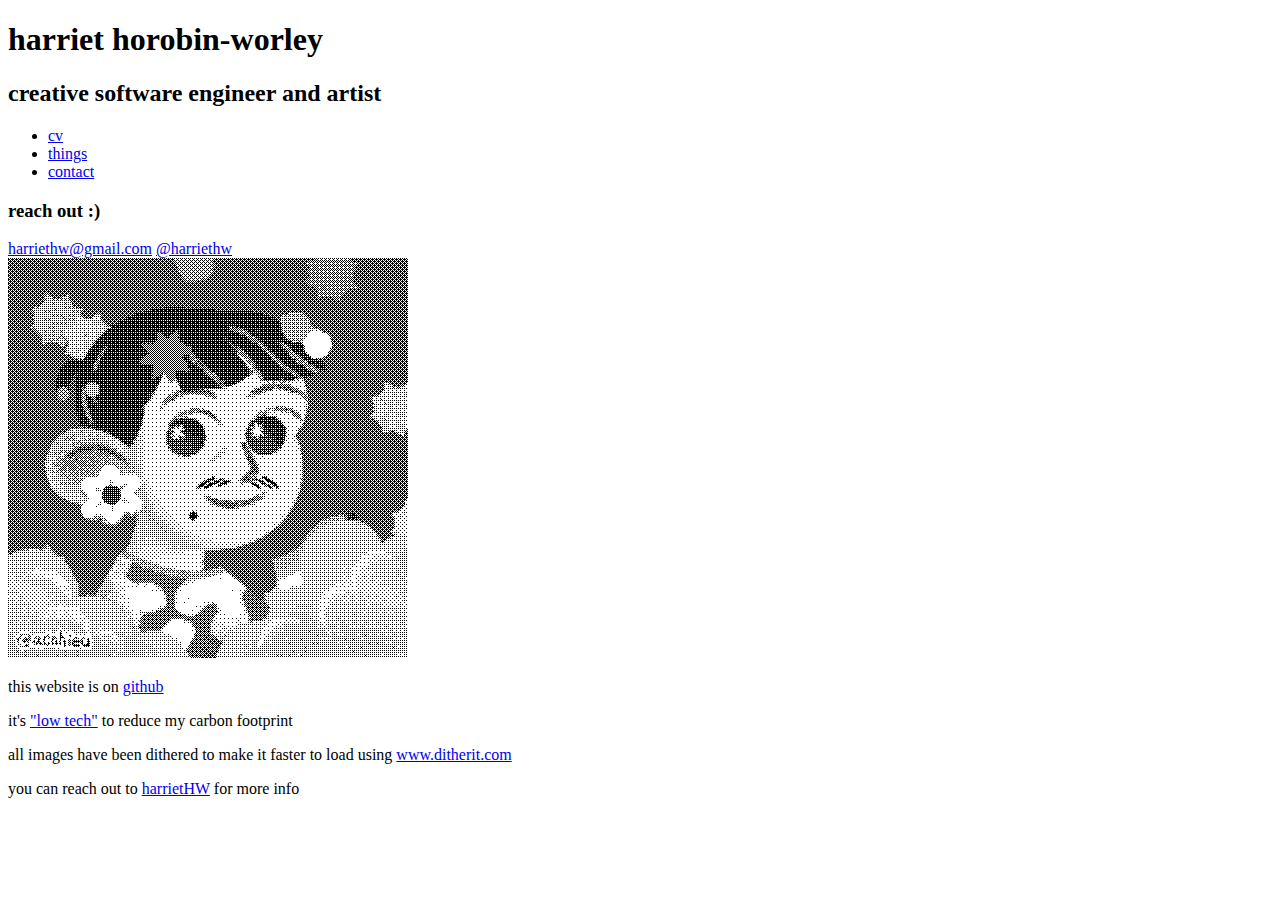
==== contact.html @ e905027e "add contact page" ====
<!DOCTYPE html>
<html lang="en">
    <head>
        <meta charset="UTF-8">
        <meta name="viewport" content="width=device-width, initial-scale=1.0">
        <meta http-equiv="X-UA-Compatible" content="ie=edge">

        <meta name="title" content="Harriet Horobin-Worley">
        <meta name="description" content="a portfolio website for creative software engineer Harriet HW">

        <title>Harriet HW</title>

        <link rel="stylesheet" href="./style.css">
        <link rel="icon" href="./favicon.ico" type="image/x-icon">
    </head>
    <body>
        <header>
            <div class="header__logo"></div>
            <div class="header__title">
                <h1>harriet horobin-worley</h1>
                <h2>creative software engineer and artist</h2>
            </div>
        </header>
        <nav>
            <ul>
                <li>
                    <a href="./cv.html" class="nav--blue">cv</a>
                </li>
                <li>
                    <a href="/" class="nav--orange">things</a>
                </li>
                <li>
                    <a href="/contact.html" class="nav--green">contact</a>
                </li>
            </ul>
        </nav>
        <main>
            <section>
                <h3 class="contact__header">reach out :)</h3>
                <div class="contact">
                    <div class="contact__info">
                        <a href="mailto:harriethw@gmail.com">harriethw@gmail.com</a>
                        <a href="https://twitter.com/HarrietHW">@harriethw</a>
                    </div>
                    <div class="contact__image">
                        <img  src="./assets/avatar_bnw.png" alt="Illustration of a person with short black hair and round glasses, wearing a pride badge"/>
                    </div>
                </div>
            </section>
        </main>
        <footer>
            <div class="footer__wrapper">
                <p>this website is on <a href="https://github.com/Harriethw/">github</a>
                </p>
                <p>it's <a href="https://www.lowtechmagazine.com/2018/09/how-to-build-a-lowtech-website.html">"low tech"</a> to reduce my carbon footprint </p>
                <p>all images have been dithered to make it faster to load using <a href="https://ditherit.com/">www.ditherit.com</a>
                </p>
                <p>you can reach out to <a href="https://twitter.com/HarrietHW">harrietHW</a> for more info </p>
            </div>
        </footer>
    </body>
</html>
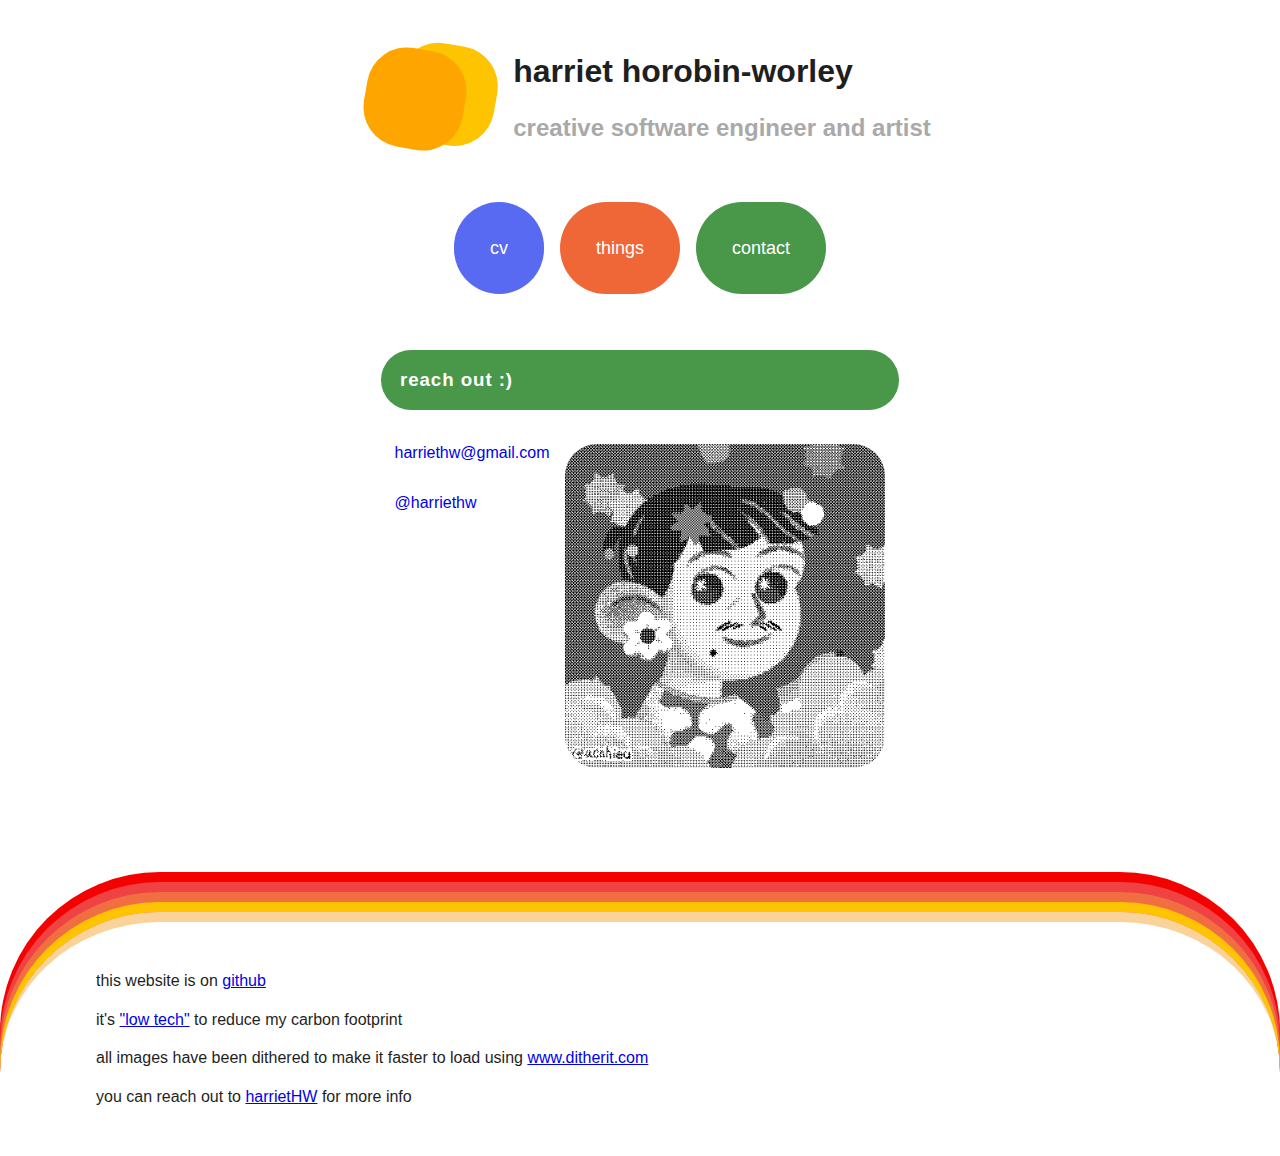
==== commit 3c0376ae: "wip fix link to index" ====
--- a/contact.html
+++ b/contact.html
@@ -27,10 +27,10 @@
                     <a href="./cv.html" class="nav--blue">cv</a>
                 </li>
                 <li>
-                    <a href="/" class="nav--orange">things</a>
+                    <a href="./index.html" class="nav--orange">things</a>
                 </li>
                 <li>
-                    <a href="/contact.html" class="nav--green">contact</a>
+                    <a href="./contact.html" class="nav--green">contact</a>
                 </li>
             </ul>
         </nav>
--- a/style.css
+++ b/style.css
@@ -0,0 +1,274 @@
+:root {
+  --logo: orange;
+  --cv: #586af1;
+  --things: rgba(239, 94, 42, 0.941);
+  --contact: rgb(73, 151, 73);
+  --pink: #eb8dd6;
+  --blue: #3399ff;
+  --lightPink: #ffb6c1;
+  --white: #ffffff;
+  --text: rgb(31, 31, 31);
+}
+
+body {
+  color: var(--text);
+  font-family: Sans-Serif;
+  margin: 2em;
+  min-height: 100vh;
+  display: flex;
+  flex-direction: column;
+  overflow: visible;
+}
+
+.contact {
+  display: flex;
+  justify-content: space-between;
+  flex-direction: row;
+  flex-wrap: wrap;
+  padding: 1em;
+}
+
+.contact__info {
+  display: flex;
+  flex-direction: column;
+}
+
+.contact__info a {
+  text-decoration: none;
+  margin-bottom: 2em;
+  padding-left: 1em;
+}
+
+.contact__image {
+  width: 20em;
+  margin-left: 1em;
+  margin-right: 1em;
+}
+
+.contact__header {
+  color: white;
+  background: var(--contact);
+  padding: 1em;
+  margin: 1em;
+  border-radius: 2em;
+  font-weight: bold;
+  letter-spacing: 0.05em;
+}
+
+.cv__divider {
+  border-radius: 1em;
+  width: 100%;
+  height: 1em;
+  background-color: var(--cv);
+}
+
+.cv__item {
+  padding: 1.5em;
+  background-color: var(--white);
+  border-top-left-radius: 4em;
+  border-top-right-radius: 6em;
+  border-bottom-right-radius: 8em;
+  border-bottom-left-radius: 3em;
+  border: 0.5em solid var(--cv);
+  transform: rotate(2deg);
+}
+
+.cv__text {
+  transform: rotate(-2deg);
+}
+
+.cv__blob {
+  width: 100%;
+  height: 20em;
+  background-color: var(--logo);
+  position: absolute;
+  top: 0;
+  border-top-left-radius: 2em;
+  border-top-right-radius: 10em;
+  border-bottom-right-radius: 3em;
+  border-bottom-left-radius: 8em;
+  z-index: -1;
+  transform: rotate(-5deg);
+}
+
+.cv__section {
+  display: flex;
+}
+
+.cv__section li {
+  padding-bottom: 4em;
+  padding-top: 1em;
+  position: relative;
+}
+
+.cv__section ul li {
+  padding-bottom: 0;
+}
+
+.cv__section ul {
+  list-style-type: circle;
+  padding-inline-start: 2em;
+}
+
+footer {
+  display: flex;
+  flex-direction: column;
+  margin-top: 8em;
+  margin-bottom: -4em;
+  margin-left: -2em;
+  margin-right: -2em;
+  padding: 2em 0rem 2em 6em;
+  border-top: 10px solid hsl(36, 89%, 79%);
+  border-top-left-radius: 10em;
+  border-top-right-radius: 10em;
+  box-shadow: 0 -10px 0 0px hsl(46, 99%, 50%), 0 -20px 0 0px hsl(15, 85%, 60%),
+    0 -30px 0 0px hsl(0, 85%, 60%), 0 -40px 0 0px hsl(0, 99%, 48%);
+}
+
+.footer__wrapper {
+  max-width: 55vw;
+}
+
+header {
+  display: flex;
+  flex-wrap: wrap;
+  justify-content: center;
+  align-items: center;
+}
+
+.header__logo {
+  width: 100px;
+  height: 100px;
+  background: var(--logo);
+  border-radius: 40%;
+  margin: 1em;
+  transform: rotate(10deg);
+  transition: all 3s ease-in-out 0.3s;
+  box-shadow: 30px -10px 0 0px hsl(46, 99%, 50%);
+}
+
+.header__logo:hover {
+  cursor: default;
+  transform: rotate(360deg);
+  transition: all 3s ease-in-out 0.3s;
+}
+
+.header__title {
+  margin-left: 2em;
+}
+
+h2 {
+  margin: 1em 0 1em 0;
+  color: darkgrey;
+}
+
+h3 {
+  letter-spacing: 0.1em;
+}
+
+h4 {
+  letter-spacing: 0.05em;
+  line-height: 2em;
+}
+
+h5 {
+  letter-spacing: 0.05em;
+  color: darkgray;
+}
+
+img {
+  height: 100%;
+  width: 100%;
+  border-radius: 2em;
+}
+
+main {
+  display: flex;
+  flex-direction: column;
+  align-items: center;
+}
+
+nav {
+  display: flex;
+  flex-direction: row;
+  justify-content: center;
+  margin-top: 3em;
+  margin-bottom: 3em;
+}
+
+nav a {
+  text-decoration: none;
+}
+
+nav li {
+  margin: 0.5em;
+}
+
+nav ul {
+  display: flex;
+  flex-direction: row;
+}
+
+nav a {
+  padding: 2em;
+  border-radius: 4em;
+  color: white;
+  font-size: large;
+}
+
+nav a:hover {
+  background: none;
+  color: var(--text);
+}
+
+.nav--blue {
+  background: var(--cv);
+}
+.nav--orange {
+  background: var(--things);
+}
+.nav--green {
+  background: var(--contact);
+}
+
+ol {
+  list-style-type: none;
+  padding-inline-start: 0;
+}
+
+p {
+  line-height: 1.4em;
+  font-weight: 300;
+}
+
+.things__header {
+  color: white;
+  padding-top: 1em;
+  padding-bottom: 1em;
+  padding-left: 1em;
+  background-color: var(--things);
+  border-radius: 2em;
+}
+
+.things__intro {
+  padding-top: 1em;
+  padding-bottom: 1em;
+}
+
+.things__item {
+  padding-top: 2em;
+  padding-bottom: 2em;
+}
+
+ul {
+  list-style: none;
+  padding-inline-start: 0;
+}
+
+/* desktop */
+@media screen and (min-width: 1025px) {
+  section {
+    min-width: 40vw;
+    max-width: 50vw;
+  }
+}
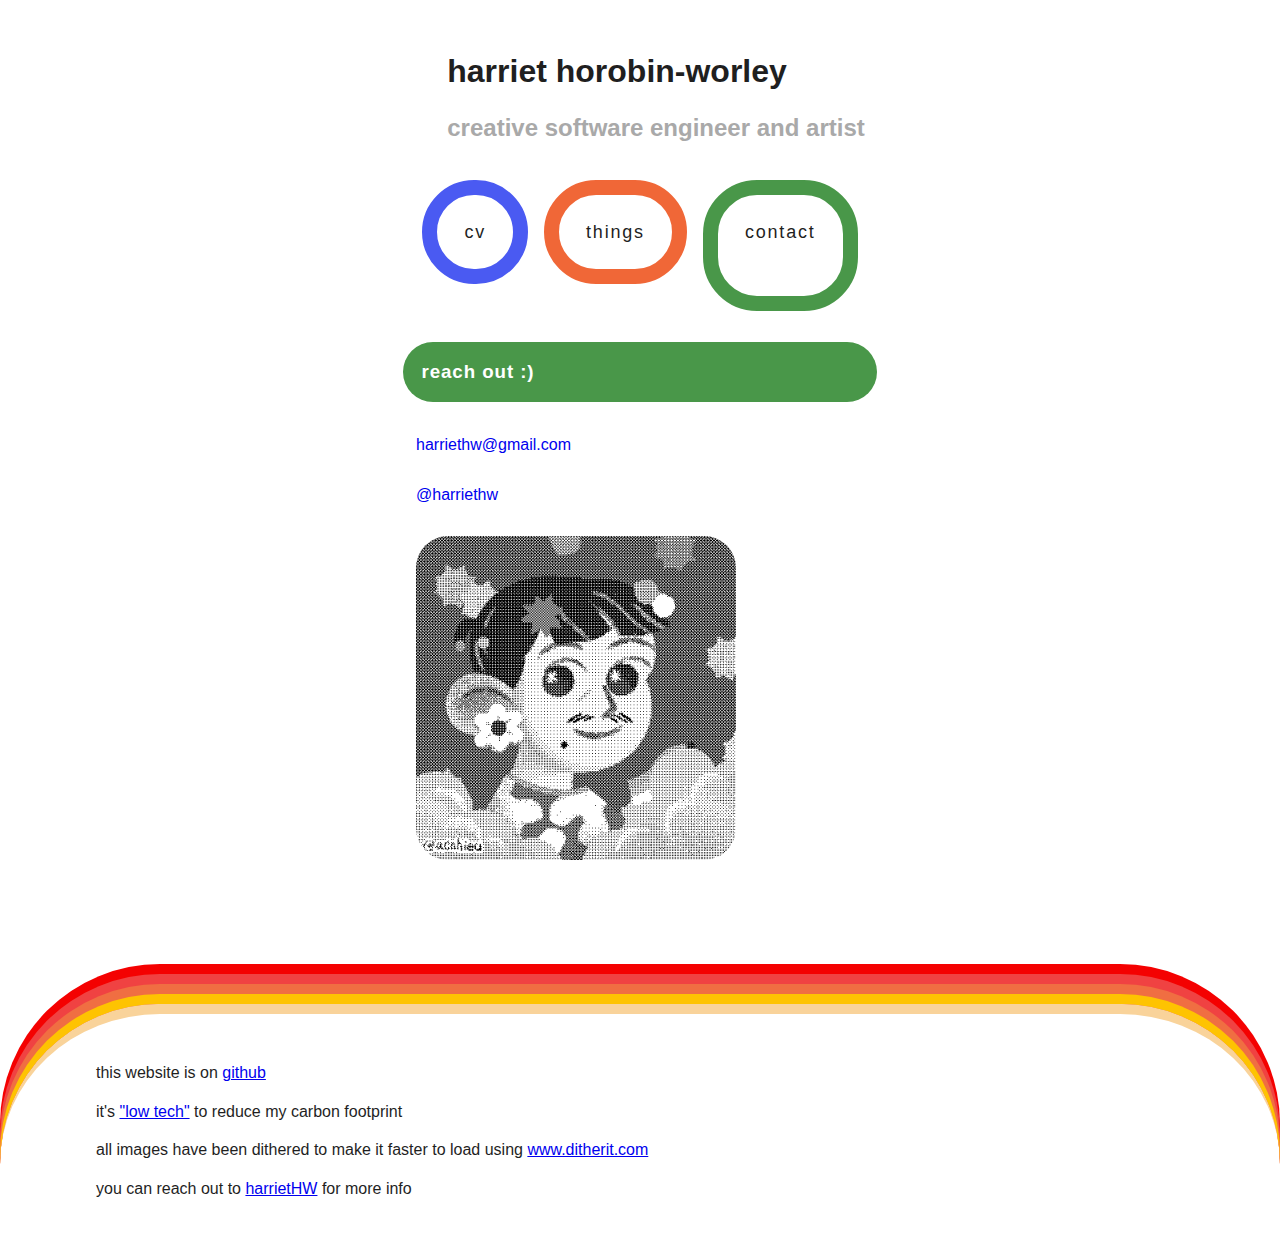
==== commit edf3a3ba: "redesign nav" ====
--- a/contact.html
+++ b/contact.html
@@ -15,7 +15,6 @@
     </head>
     <body>
         <header>
-            <div class="header__logo"></div>
             <div class="header__title">
                 <h1>harriet horobin-worley</h1>
                 <h2>creative software engineer and artist</h2>
@@ -30,7 +29,7 @@
                     <a href="./index.html" class="nav--orange">things</a>
                 </li>
                 <li>
-                    <a href="./contact.html" class="nav--green">contact</a>
+                    <a href="./contact.html" class="nav--green nav--selected">contact</a>
                 </li>
             </ul>
         </nav>
--- a/style.css
+++ b/style.css
@@ -1,6 +1,6 @@
 :root {
   --logo: orange;
-  --cv: #586af1;
+  --cv: #4a5af2;
   --things: rgba(239, 94, 42, 0.941);
   --contact: rgb(73, 151, 73);
   --pink: #eb8dd6;
@@ -11,6 +11,7 @@
 }
 
 body {
+  background-color: var(--white);
   color: var(--text);
   font-family: Sans-Serif;
   margin: 2em;
@@ -53,13 +54,6 @@
   border-radius: 2em;
   font-weight: bold;
   letter-spacing: 0.05em;
-}
-
-.cv__divider {
-  border-radius: 1em;
-  width: 100%;
-  height: 1em;
-  background-color: var(--cv);
 }
 
 .cv__item {
@@ -112,7 +106,7 @@
 
 footer {
   display: flex;
-  flex-direction: column;
+  flex-direction: row;
   margin-top: 8em;
   margin-bottom: -4em;
   margin-left: -2em;
@@ -137,14 +131,14 @@
 }
 
 .header__logo {
-  width: 100px;
-  height: 100px;
-  background: var(--logo);
+  width: 75px;
+  height: 75px;
+  border: var(--logo) solid 20px;
   border-radius: 40%;
   margin: 1em;
   transform: rotate(10deg);
   transition: all 3s ease-in-out 0.3s;
-  box-shadow: 30px -10px 0 0px hsl(46, 99%, 50%);
+  box-shadow: 20px 0px 0 0px hsl(46, 99%, 50%);
 }
 
 .header__logo:hover {
@@ -159,7 +153,7 @@
 
 h2 {
   margin: 1em 0 1em 0;
-  color: darkgrey;
+  color: #a9a9a9;
 }
 
 h3 {
@@ -192,8 +186,8 @@
   display: flex;
   flex-direction: row;
   justify-content: center;
-  margin-top: 3em;
-  margin-bottom: 3em;
+  margin-top: 2em;
+  margin-bottom: 3.5em;
 }
 
 nav a {
@@ -210,25 +204,35 @@
 }
 
 nav a {
-  padding: 2em;
-  border-radius: 4em;
-  color: white;
+  padding: 1.5em;
+  border-radius: 3em;
+  color: var(--text);
   font-size: large;
+  letter-spacing: 0.1em;
 }
 
 nav a:hover {
   background: none;
+  padding-bottom: 3em;
   color: var(--text);
 }
 
+.nav--selected {
+  padding-bottom: 3em;
+}
+
 .nav--blue {
-  background: var(--cv);
+  /* background: var(--cv); */
+  border: var(--cv) solid 15px;
+  border-color: var(--cv);
 }
 .nav--orange {
-  background: var(--things);
+  border: var(--things) solid 15px;
+  border-color: var(--things);
 }
 .nav--green {
-  background: var(--contact);
+  border: var(--contact) solid 15px;
+  border-color: var(--contact);
 }
 
 ol {
@@ -239,6 +243,10 @@
 p {
   line-height: 1.4em;
   font-weight: 300;
+}
+
+.secret {
+  display: none;
 }
 
 .things__header {
@@ -258,6 +266,9 @@
 .things__item {
   padding-top: 2em;
   padding-bottom: 2em;
+  img {
+    max-height: 500px;
+  }
 }
 
 ul {
@@ -267,8 +278,53 @@
 
 /* desktop */
 @media screen and (min-width: 1025px) {
+  .secret {
+    cursor: crosshair;
+    display: block;
+    position: absolute;
+    z-index: 1;
+    width: 100px;
+    height: 100px;
+  }
+
+  #secret--1 {
+    left: 100px;
+  }
+
+  #secret--2 {
+    top: 200px;
+    right: 250px;
+  }
+
+  #secret--3 {
+    top: 600px;
+    left: 100px;
+  }
+
+  #secret--4 {
+    width: 100px;
+    height: 100px;
+    align-self: flex-end;
+  }
+
+  #secret--1:hover p:after {
+    content: "you";
+  }
+
+  #secret--2:hover p:after {
+    content: "are";
+  }
+
+  #secret--3:hover p:after {
+    content: "beautiful";
+  }
+
+  #secret--4:hover p:after {
+    content: "✨";
+  }
+
   section {
-    min-width: 40vw;
-    max-width: 50vw;
-  }
-}
+    min-width: 30vw;
+    max-width: 40vw;
+  }
+}
